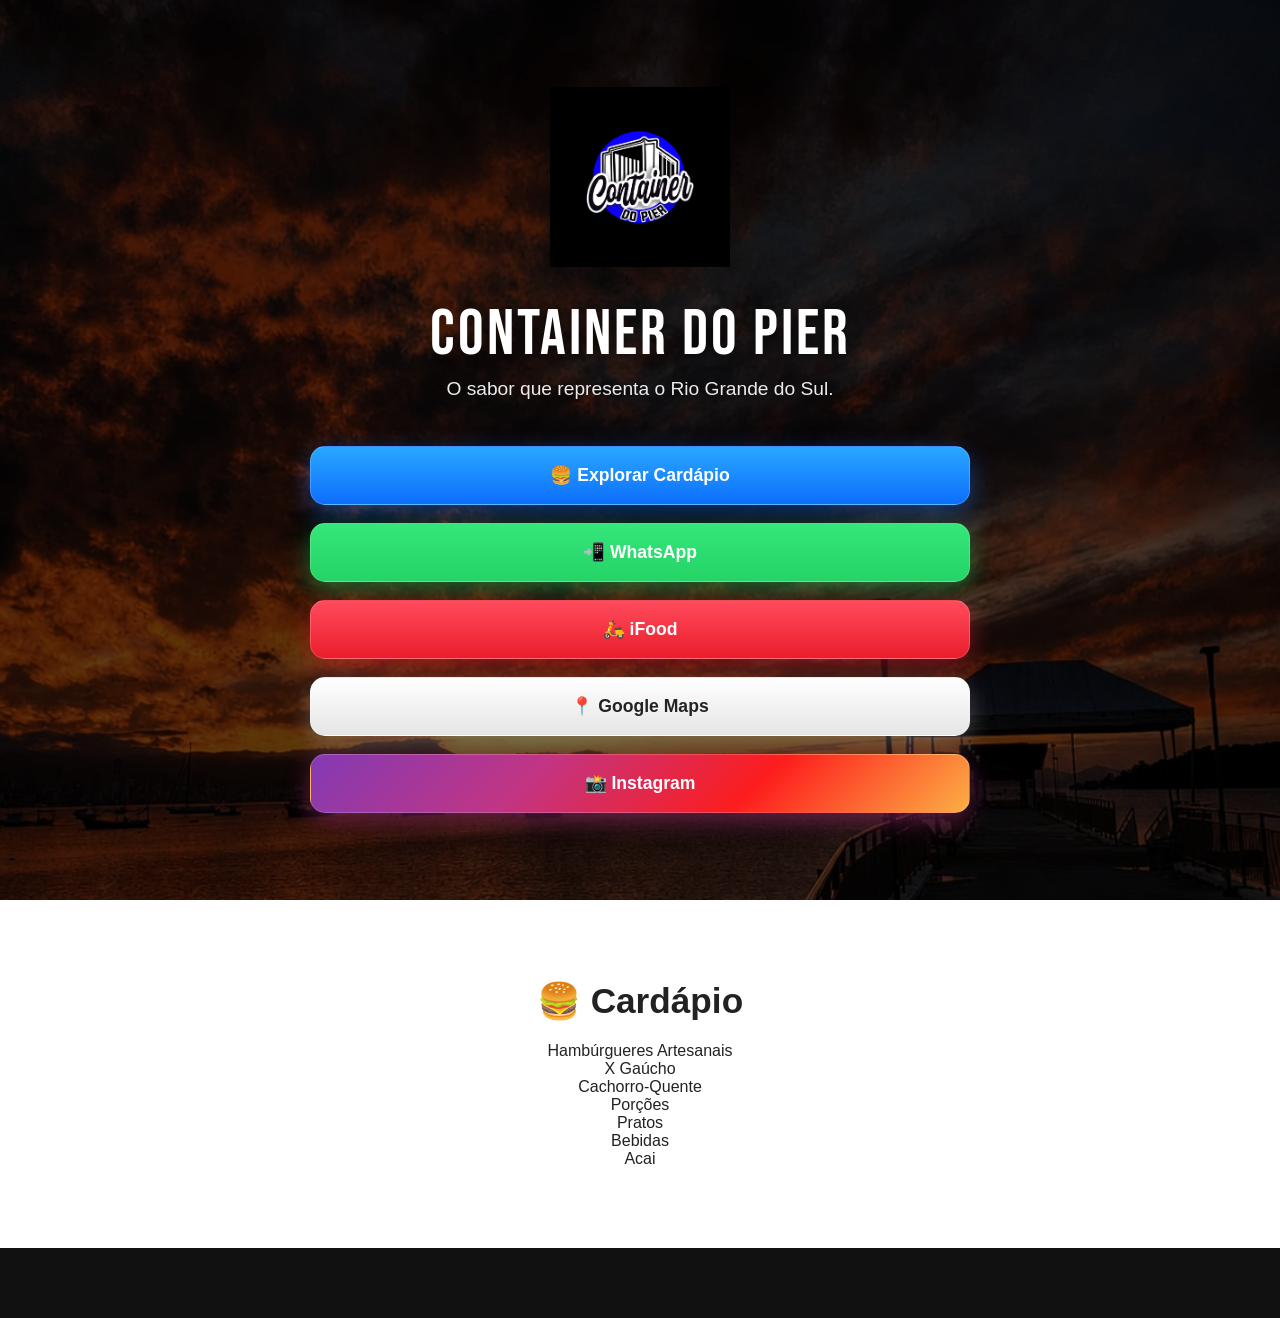
==== index.html @ ce4f9b52 "Update index.html" ====
<!DOCTYPE html>
<html lang="pt-BR">
<head>
    <meta charset="UTF-8">
    <meta name="viewport" content="width=device-width, initial-scale=1.0">
    <title>Container do Pier</title>
<link rel="preconnect" href="https://fonts.googleapis.com">
<link rel="preconnect" href="https://fonts.gstatic.com" crossorigin>
<link href="https://fonts.googleapis.com/css2?family=Allura&family=Bebas+Neue&family=Poppins:wght@300;400;600;700&display=swap" rel="stylesheet">
    <link rel="stylesheet" href="style.css">
</head>

<body>

    <header class="hero">

        <div class="overlay"></div>

        <div class="conteudo">

            <img src="logo.jpeg" alt="Logo Container do Pier" class="logo">

            <h1>Container do Pier</h1>

            <p class="slogan">
                O sabor que representa o Rio Grande do Sul.
            </p>

          <div class="botoes">

    <a href="#cardapio" class="botao principal">
        🍔 Explorar Cardápio
    </a>

    <a href="https://wa.me/55479999953130?text=Olá!%20Vim%20pelo%20site%20e%20gostaria%20de%20fazer%20um%20pedido." target="_blank" class="botao whatsapp">
        📲 WhatsApp
    </a>

    <a href="https://www.ifood.com.br/delivery/porto-belo-sc/container-do-pier-centro/8ca19b2e-2fd3-4c17-8b79-15cb1fe808f6" target="_blank" class="botao ifood">
        🛵 iFood
    </a>

    <a href="https://maps.google.com/?q=Rua+José+Manoel+Serpa,+22" target="_blank" class="botao maps">
        📍 Google Maps
    </a>

    <a href="https://instagram.com/containerpier" target="_blank" class="botao instagram">
        📸 Instagram
    </a>

</div>

  
</div>

</header>

<section id="cardapio">

    <h2>🍔 Cardápio</h2>

        <div class="categorias">

    <div class="categoria-card">Hambúrgueres Artesanais</div>

    <div class="categoria-card">X Gaúcho</div>

    <div class="categoria-card">Cachorro-Quente</div>

    <div class="categoria-card">Porções</div>

    <div class="categoria-card">Pratos</div>

    <div class="categoria-card">Bebidas</div>

    <div class="categoria-card">Acai</div>

</div>
<div id="lista-produtos"></div>
</section>

<footer>

</footer>

<script src="script.js"></script>

</body>
</html>
---- style.css ----
*{
    margin:0;
    padding:0;
    box-sizing:border-box;
    font-family:Arial, Helvetica, sans-serif;
}

html{
    scroll-behavior:smooth;
}

body{
    background:#111;
    color:white;
}

.hero{
    position:relative;
    width:100%;
    min-height:100vh;

    background-image:url("pier.jpeg");
    background-size:cover;
    background-position:center 25%;
    background-repeat:no-repeat;

    display:flex;
    justify-content:center;
    align-items:center;
    text-align:center;
}

.overlay{
    position:absolute;
    inset:0;

    background:rgba(0,0,0,.55);
    backdrop-filter:brightness(.8);
}

.conteudo{
    position:relative;
    z-index:2;

    width:90%;
    max-width:700px;

    padding:40px 20px;
}

.logo{
    width:180px;
    max-width:80%;
    margin-bottom:25px;

    filter:drop-shadow(0 8px 20px rgba(0,0,0,.45));
}

h1{
 font-family: 'Bebas Neue', sans-serif;
font-size: 4rem;
letter-spacing: 3px;
font-weight: 400;
text-shadow: 0 4px 12px rgba(0,0,0,.45);
}
    .slogan{
    font-size:1.2rem;
    line-height:1.7;
    color:#ececec;

    margin-bottom:40px;
}

.botoes{
    display:flex;
    flex-direction:column;
    gap:18px;
}

.botao{
    display:block;

    text-decoration:none;

    background:rgba(255,255,255,.12);

    color:white;

    padding:18px;

    border-radius:15px;

    font-size:1.1rem;
    font-weight:bold;

    transition:.30s;

    backdrop-filter:blur(10px);

    border:1px solid rgba(255,255,255,.2);
}

.botao:hover{

    transform:translateY(-3px);

    background:#f7941d;

    color:white;

    box-shadow:0 10px 30px rgba(247,148,29,.45);

}

.principal{
    background:linear-gradient(180deg,#29A8FF,#0D6EFD);
    box-shadow:0 8px 25px rgba(13,110,253,.45);
}

.principal:hover{
    background:linear-gradient(180deg,#49B8FF,#2A7FFF);
}

.whatsapp{
    background:linear-gradient(180deg,#35E67A,#25D366);
    box-shadow:0 8px 25px rgba(37,211,102,.45);
}

.whatsapp:hover{
    background:linear-gradient(180deg,#50EF8D,#32DC73);
}

.ifood{
    background:linear-gradient(180deg,#FF4B5C,#EA1D2C);
    box-shadow:0 8px 25px rgba(234,29,44,.45);
}

.ifood:hover{
    background:linear-gradient(180deg,#FF6574,#F02D3D);
}

.maps{
    background:linear-gradient(180deg,#FFFFFF,#E5E5E5);
    color:#222;
    box-shadow:0 8px 25px rgba(255,255,255,.25);
}

.maps:hover{
    background:linear-gradient(180deg,#FFFFFF,#F5F5F5);
}

.instagram{
    background:linear-gradient(135deg,#833AB4,#C13584,#FD1D1D,#FCAF45);
    box-shadow:0 8px 25px rgba(193,53,132,.45);
}

.instagram:hover{
    filter:brightness(1.08);
}

#cardapio{

    background:#ffffff;

    color:#222;

    padding:80px 20px;

    text-align:center;

}

#cardapio h2{

    font-size:2.2rem;

    margin-bottom:20px;

}

#cardapio p{

    font-size:1.1rem;

    max-width:700px;

    margin:auto;

    line-height:1.7;

}

footer{

    background:#111;

    padding:35px 20px;

    display:flex;

    flex-direction:column;

    gap:18px;

    text-align:center;

}

footer a{

    color:white;

    text-decoration:none;

    font-size:1rem;

}

footer a:hover{

    color:#f7941d;

}

@media (max-width:768px){

    h1{

        font-size:2.2rem;

    }

    .logo{

        width:150px;

    }

    .botao{

        font-size:1rem;

        padding:16px;

    }
.informacoes{

    margin-top:30px;

    display:flex;

    flex-direction:column;

    gap:15px;

}

.informacoes a{

    display:flex;

    justify-content:center;

    align-items:center;

    gap:10px;

    text-decoration:none;

    color:white;

    font-size:1rem;

    font-weight:bold;

    transition:.3s;

}

.informacoes a:hover{

    color:#f7941d;

}

.icone-social {
    width: 24px;
    height: 24px;
}

.categorias {
    display: flex;
    flex-direction: column;
    gap: 18px;
    margin-top: 30px;
}

.categoria-card {
    background: #1f1f1f;
    color: white;
    padding: 22px;
    border-radius: 18px;
    border: 1px solid rgba(255,255,255,0.08);
    font-size: 22px;
    font-weight: bold;
    cursor: pointer;
    transition: all .25s ease;
    box-shadow: 0 8px 20px rgba(0,0,0,.30);
}

.categoria-card:hover {
    transform: translateY(-3px);
    background: #2b2b2b;
}
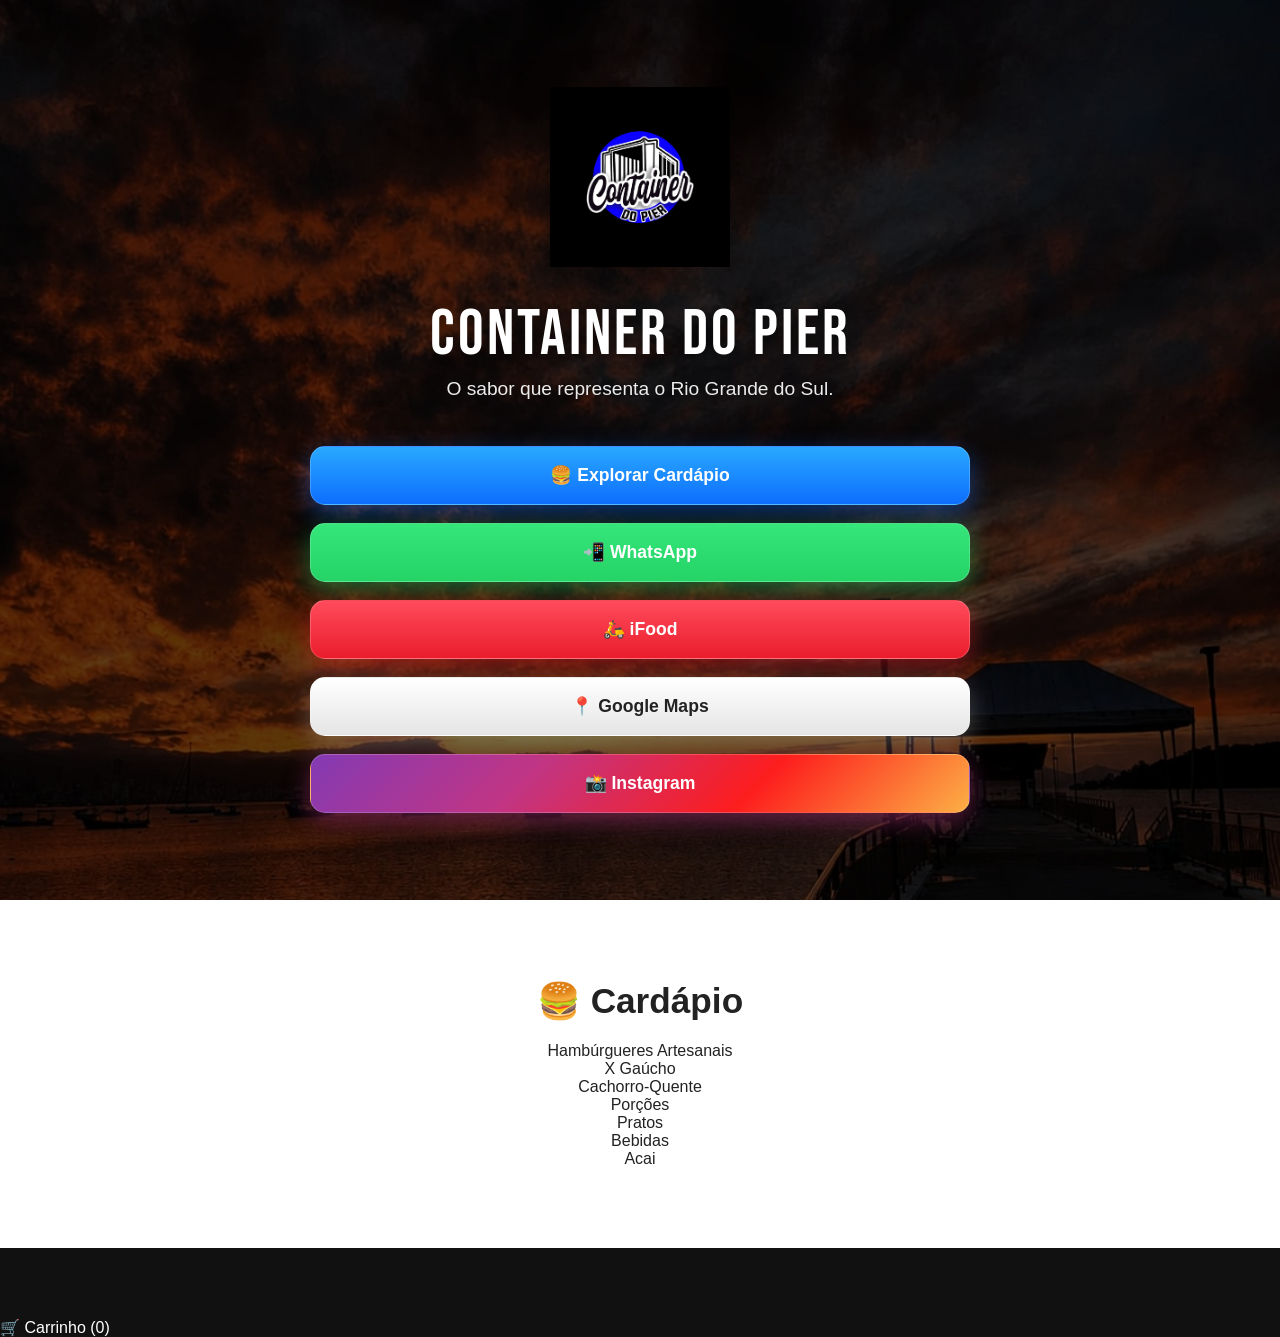
==== commit 919a2ae8: "Update index.html" ====
--- a/index.html
+++ b/index.html
@@ -32,7 +32,7 @@
         🍔 Explorar Cardápio
     </a>
 
-    <a href="https://wa.me/55479999953130?text=Olá!%20Vim%20pelo%20site%20e%20gostaria%20de%20fazer%20um%20pedido." target="_blank" class="botao whatsapp">
+    <a href="https://wa.me/5547999953130?text=Olá!%20Vim%20pelo%20site%20e%20gostaria%20de%20fazer%20um%20pedido." target="_blank" class="botao whatsapp">
         📲 WhatsApp
     </a>
 
@@ -59,7 +59,7 @@
 
     <h2>🍔 Cardápio</h2>
 
-        <div class="categorias">
+      <div class="categorias" id="categorias">
 
     <div class="categoria-card">Hambúrgueres Artesanais</div>
 
@@ -76,13 +76,28 @@
     <div class="categoria-card">Acai</div>
 
 </div>
-<div id="lista-produtos"></div>
+
+<div id="lista-produtos" style="display:none;">
+
+    <button id="voltar">⬅ Voltar</button>
+
+    <h2 id="titulo-categoria"></h2>
+
+    <div id="produtos"></div>
+
+</div>
 </section>
 
 <footer>
 
 </footer>
 
+<div id="carrinho-flutuante">
+
+    🛒 Carrinho (<span id="contador-carrinho">0</span>)
+
+</div>
+
 <script src="script.js"></script>
 
 </body>
--- a/style.css
+++ b/style.css
@@ -312,3 +312,48 @@
     transform: translateY(-3px);
     background: #2b2b2b;
 }
+.produto{
+    background: #fff;
+    border-radius: 12px;
+    padding: 18px;
+    margin-bottom: 20px;
+    box-shadow: 0 4px 12px rgba(0,0,0,.10);
+    text-align: left;
+}
+
+.produto h3{
+    margin: 0 0 10px;
+    color: #b22222;
+    font-size: 22px;
+}
+
+.produto p{
+    margin: 10px 0;
+    color: #555;
+    line-height: 1.5;
+}
+
+.produto strong{
+    display: block;
+    margin-top: 15px;
+    font-size: 22px;
+    color: #000;
+}
+
+.produto button{
+    width: 100%;
+    margin-top: 15px;
+    padding: 14px;
+    border: none;
+    border-radius: 10px;
+    background: #b22222;
+    color: #fff;
+    font-size: 17px;
+    font-weight: bold;
+    cursor: pointer;
+    transition: .3s;
+}
+
+.produto button:hover{
+    background: #8b0000;
+}
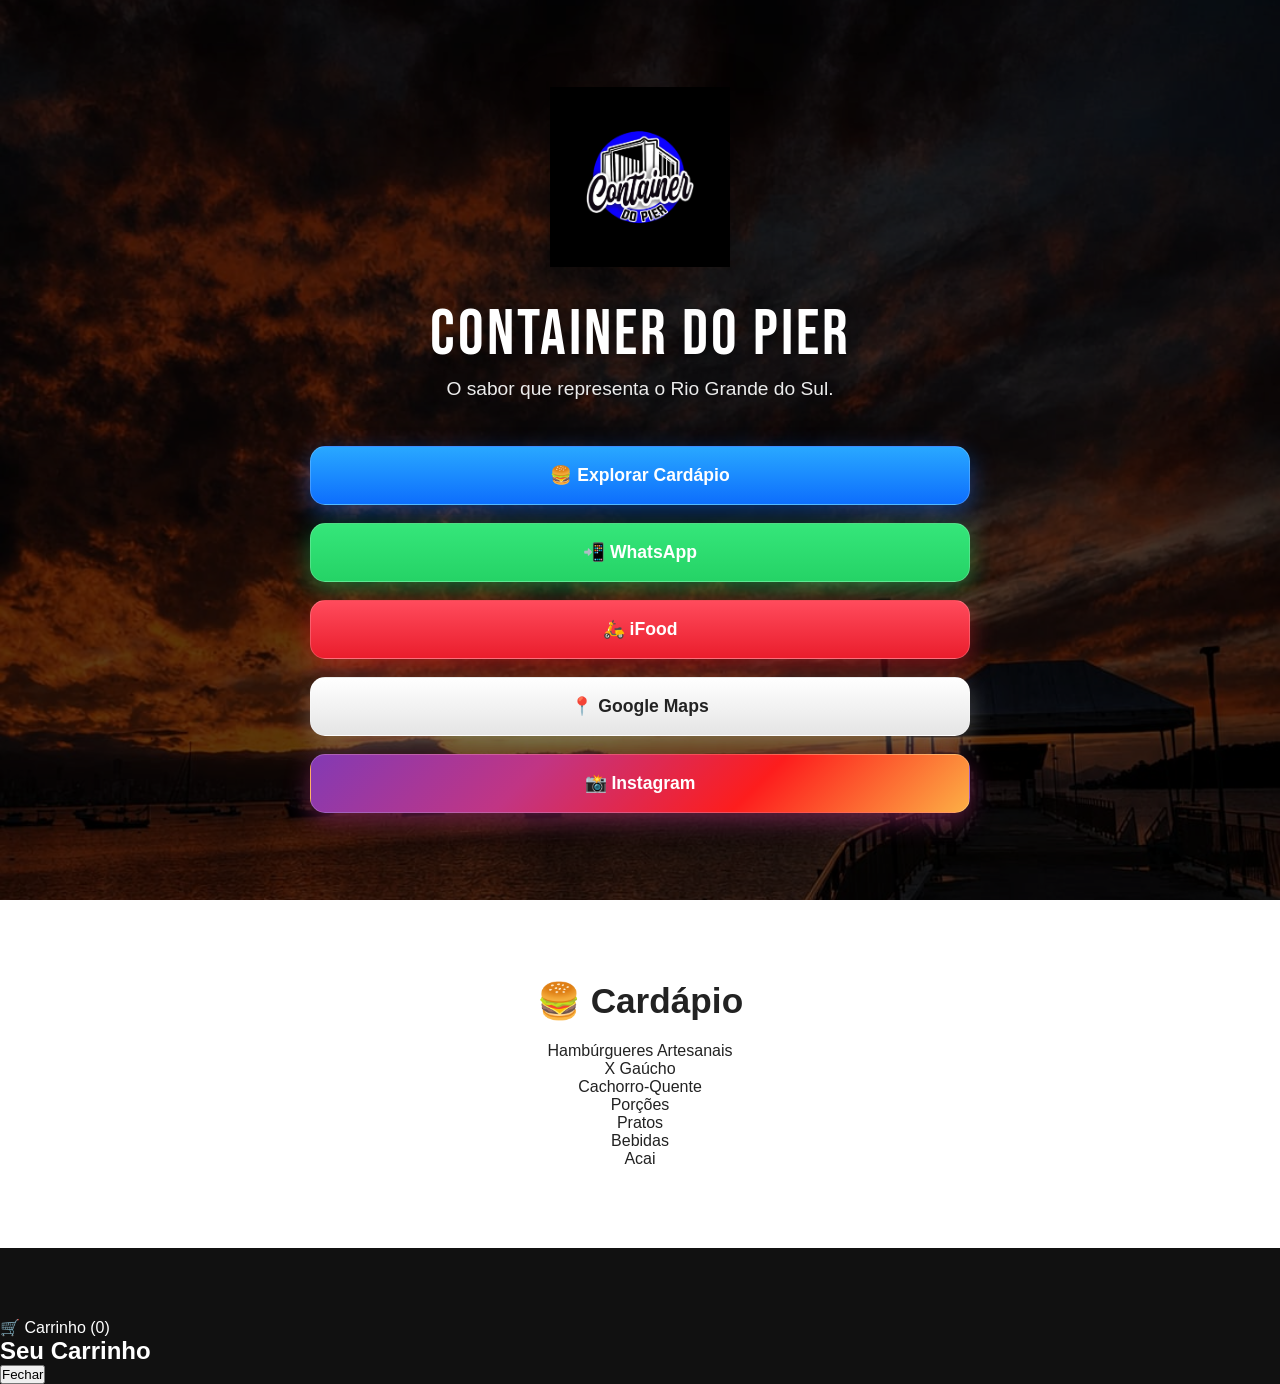
==== commit fc1c9d17: "Update index.html" ====
--- a/index.html
+++ b/index.html
@@ -98,6 +98,14 @@
 
 </div>
 
+<div id="janela-carrinho" style="display: block;">
+    <h2>Seu Carrinho</h2>
+
+    <div id="itens-carrinho"></div>
+
+    <button id="fechar-carrinho">Fechar</button>
+</div>
+    
 <script src="script.js"></script>
 
 </body>
--- a/style.css
+++ b/style.css
@@ -357,3 +357,24 @@
 .produto button:hover{
     background: #8b0000;
 }
+#carrinho-flutuante{
+    position: fixed;
+    bottom: 20px;
+    left: 50%;
+    transform: translateX(-50%);
+
+    background: #c62828;
+    color: white;
+
+    padding: 15px 25px;
+
+    border-radius: 50px;
+
+    font-weight: bold;
+
+    cursor: pointer;
+
+    box-shadow: 0 5px 15px rgba(0,0,0,.3);
+
+    z-index: 999;
+}
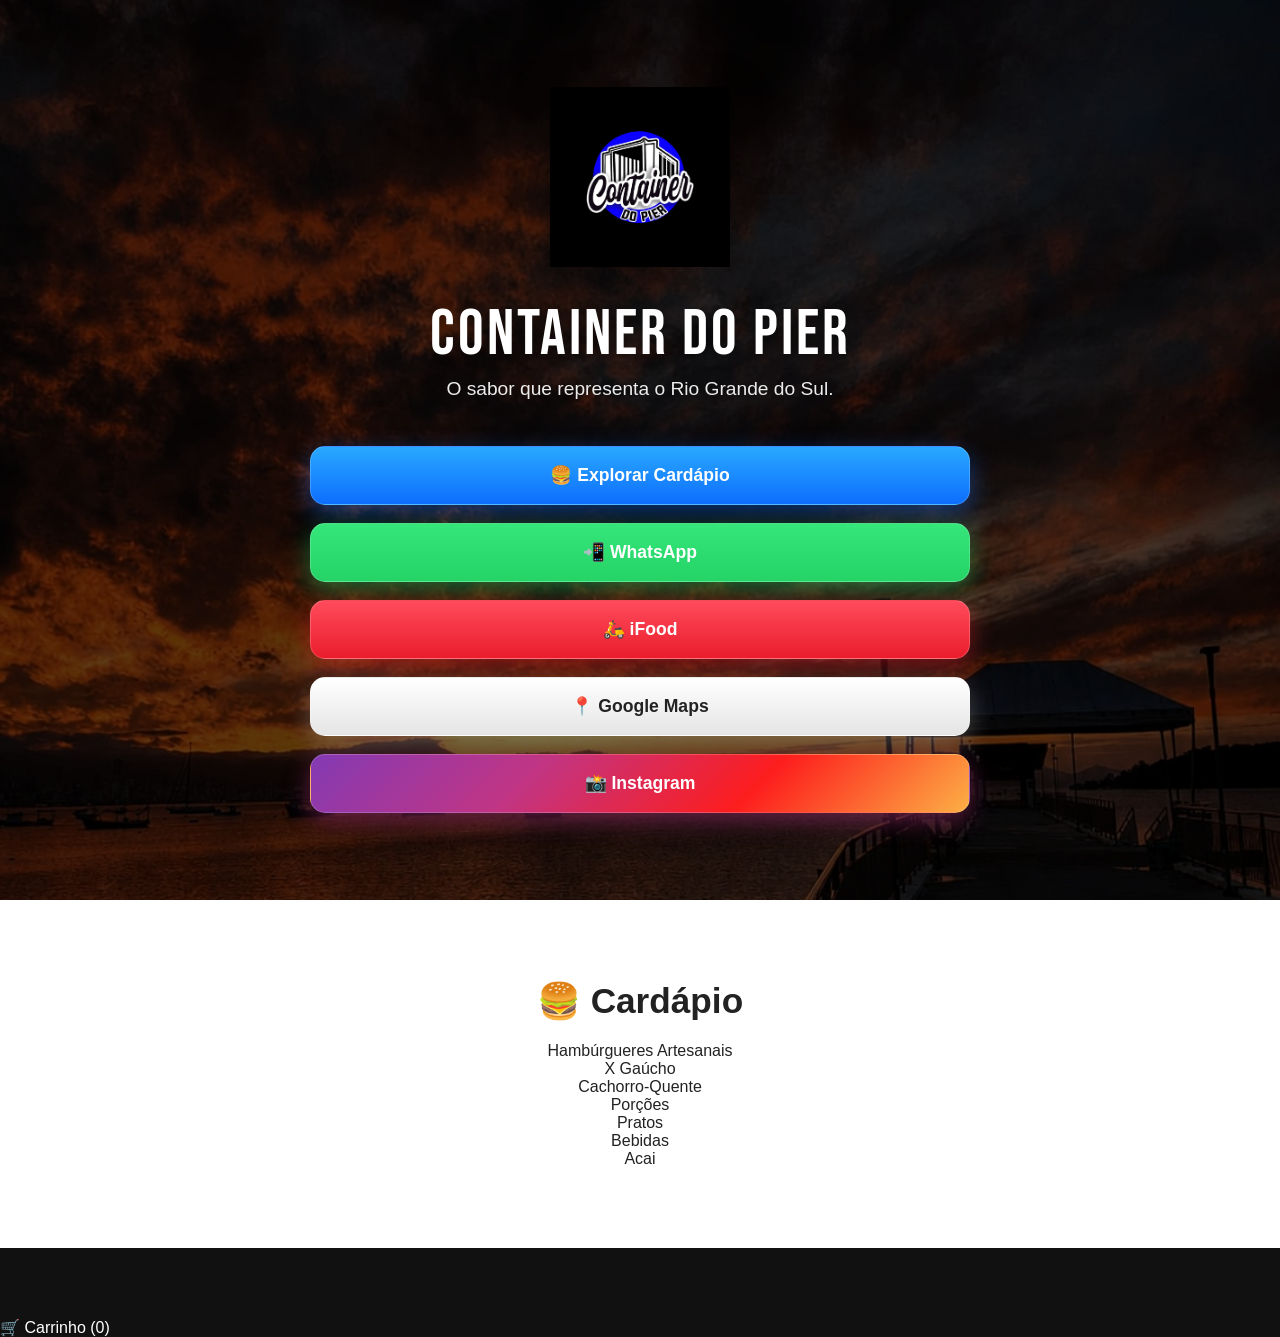
==== commit c0936c6c: "Update index.html" ====
--- a/index.html
+++ b/index.html
@@ -98,7 +98,7 @@
 
 </div>
 
-<div id="janela-carrinho" style="display: block;">
+<div id="janela-carrinho" style="display: none;">
     <h2>Seu Carrinho</h2>
 
     <div id="itens-carrinho"></div>
